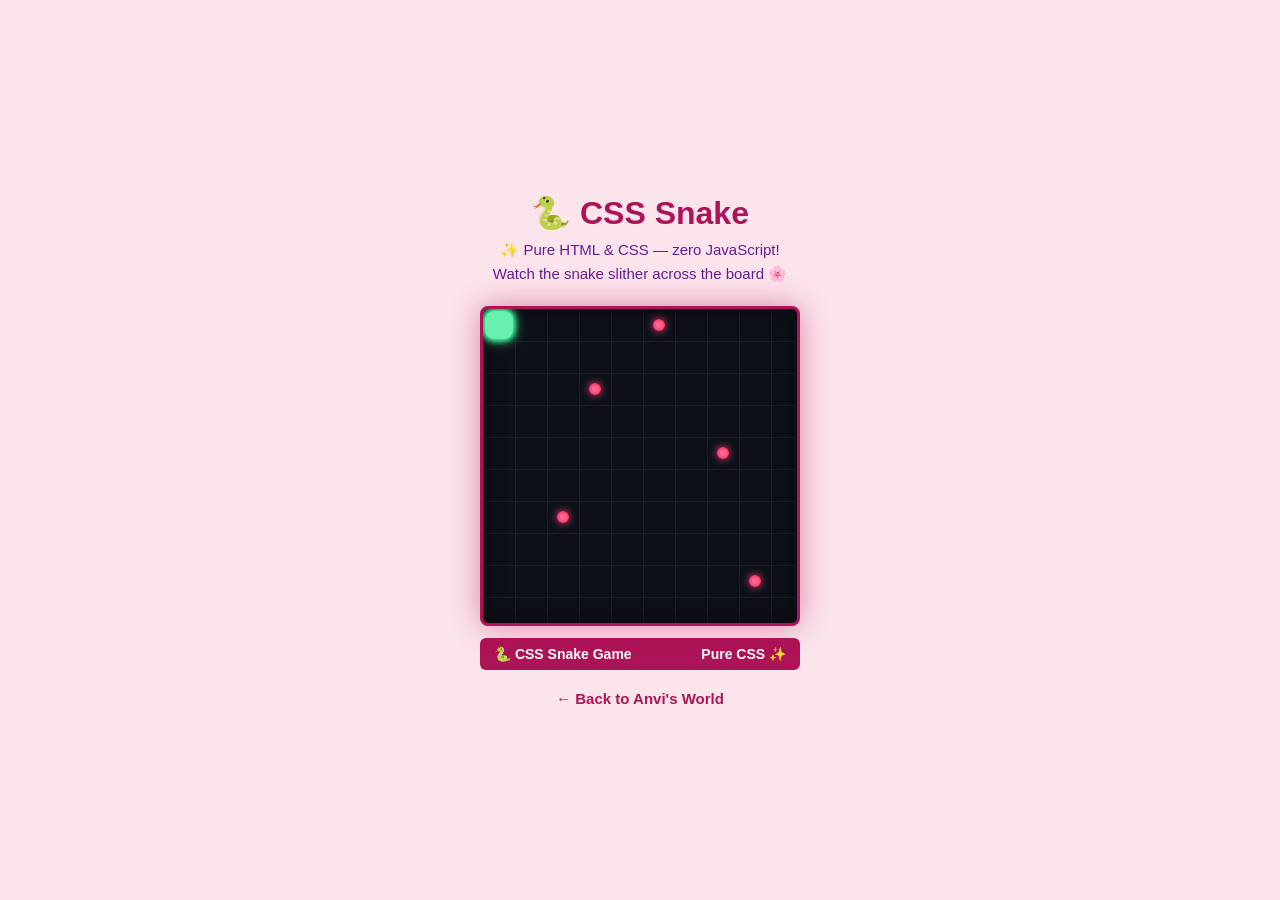
==== snake.html @ 21e76264 "feat: add pure CSS snake game (snake.html) and link from index.html Co-authored-by: anoop-harhare <1" ====
<!DOCTYPE html>
<html lang="en">
<head>
    <meta charset="UTF-8">
    <meta name="viewport" content="width=device-width, initial-scale=1.0">
    <title>CSS Snake – Anvi's World</title>
    <style>
        * { box-sizing: border-box; margin: 0; padding: 0; }

        body {
            display: flex;
            flex-direction: column;
            align-items: center;
            justify-content: center;
            min-height: 100vh;
            padding: 24px;
            font-family: Arial, sans-serif;
            background-color: #fce4ec;
        }

        h1 {
            font-size: 2rem;
            color: #ad1457;
            margin-bottom: 6px;
            text-align: center;
            animation: title-glow 2s ease-in-out infinite alternate;
        }

        @keyframes title-glow {
            from { text-shadow: 0 0 4px #f48fb1; }
            to   { text-shadow: 0 0 14px #ad1457, 0 0 6px #f48fb1; }
        }

        .subtitle {
            color: #6a1b9a;
            margin-bottom: 20px;
            text-align: center;
            font-size: 15px;
            line-height: 1.6;
        }

        /* ── Game board: 10×10 grid, 32 px per cell = 320 px ── */
        .board {
            position: relative;
            width: 320px;
            height: 320px;
            background-color: #0d1117;
            background-image:
                linear-gradient(rgba(255,255,255,.06) 1px, transparent 1px),
                linear-gradient(90deg, rgba(255,255,255,.06) 1px, transparent 1px);
            background-size: 32px 32px;
            border: 3px solid #ad1457;
            border-radius: 8px;
            overflow: hidden;
            box-shadow:
                0 0 30px rgba(173,20,87,.45),
                inset 0 0 20px rgba(0,0,0,.5);
        }

        /* ── Food: pulsing pink dots ── */
        .food {
            position: absolute;
            width: 12px;
            height: 12px;
            background: radial-gradient(circle, #ff80ab, #ff1744);
            border-radius: 50%;
            transform: translate(-50%, -50%);
            box-shadow: 0 0 8px #ff4081;
            animation: food-pulse 1.2s ease-in-out infinite alternate;
        }

        @keyframes food-pulse {
            from { transform: translate(-50%,-50%) scale(.75); opacity: .7; }
            to   { transform: translate(-50%,-50%) scale(1.3); opacity: 1;  }
        }

        /*
         * ── Snake segments ──
         * Serpentine path through a 10×10 grid (32 px cells).
         * Cell-centre formula:  x = col*32+16,  y = row*32+16
         *   col 0..9 → x 16..304,  row 0..9 → y 16..304
         *
         * Path:  row 0 L→R, row 1 R→L, row 2 L→R …
         *   M 16,16 H 304  V 48  H 16  V 80  H 304 V 112
         *   H 16   V 144  H 304  V 176 H 16  V 208 H 304
         *   V 240  H 16   V 272  H 304 V 304 H 16
         *
         * Path length: 10 × 288 px (H) + 9 × 32 px (V) = 3168 px
         * Duration: 16 s  →  speed ≈ 198 px/s
         * One-cell delay: (32/3168)×16 ≈ 0.16 s
         */
        .seg {
            position: absolute;
            top: 0;
            left: 0;
            width: 26px;
            height: 26px;
            border-radius: 7px;
            offset-path: path('M 16,16 H 304 V 48 H 16 V 80 H 304 V 112 H 16 V 144 H 304 V 176 H 16 V 208 H 304 V 240 H 16 V 272 H 304 V 304 H 16');
            offset-anchor: 50% 50%;
            offset-rotate: 0deg;
            animation: slither 16s linear infinite;
        }

        @keyframes slither {
            from { offset-distance: 0%; }
            to   { offset-distance: 100%; }
        }

        /* Head — brightest, slightly larger */
        .s0 {
            width: 28px;
            height: 28px;
            border-radius: 9px;
            background: #69f0ae;
            box-shadow: 0 0 14px #69f0ae, 0 0 6px #1de9b6;
            z-index: 10;
            animation-delay: 0s;
        }

        /* Body — gradient from bright to dark */
        .s1 { background: #00e676; box-shadow: 0 0 8px #00e676;  animation-delay: .16s; z-index: 9; }
        .s2 { background: #00c853; box-shadow: 0 0 6px #00c853;  animation-delay: .32s; z-index: 8; }
        .s3 { background: #009624; box-shadow: 0 0 5px #009624;  animation-delay: .48s; z-index: 7; }
        .s4 { background: #007320; box-shadow: 0 0 4px #007320;  animation-delay: .64s; z-index: 6; }

        /* Tail — darkest, slightly less rounded */
        .s5 {
            background: #00491a;
            box-shadow: 0 0 3px #00491a;
            animation-delay: .80s;
            border-radius: 4px;
            z-index: 5;
        }

        /* ── Bottom bar ── */
        .info-bar {
            display: flex;
            justify-content: space-between;
            align-items: center;
            width: 320px;
            margin-top: 12px;
            padding: 8px 14px;
            background: #ad1457;
            border-radius: 6px;
            color: #fff;
            font-size: 14px;
            font-weight: bold;
        }

        .back-link {
            margin-top: 20px;
            color: #ad1457;
            text-decoration: none;
            font-weight: bold;
            font-size: 15px;
        }

        .back-link:hover { text-decoration: underline; }

        @media (max-width: 380px) {
            .board { width: 272px; height: 272px; }
            .info-bar { width: 272px; }
            .board {
                background-size: 27.2px 27.2px;
            }
        }
    </style>
</head>
<body>

    <h1>🐍 CSS Snake</h1>
    <p class="subtitle">
        ✨ Pure HTML &amp; CSS — zero JavaScript!<br>
        Watch the snake slither across the board 🌸
    </p>

    <div class="board">
        <!--
            Food dots — cell centres (col*32+16, row*32+16):
              col 3 row 2 → (112, 80)
              col 7 row 4 → (240, 144)
              col 2 row 6 → (80,  208)
              col 8 row 8 → (272, 272)
              col 5 row 0 → (176,  16)
        -->
        <div class="food" style="left:112px; top: 80px;"></div>
        <div class="food" style="left:240px; top:144px;"></div>
        <div class="food" style="left: 80px; top:208px;"></div>
        <div class="food" style="left:272px; top:272px;"></div>
        <div class="food" style="left:176px; top: 16px;"></div>

        <!-- Snake (s0 = head → s5 = tail) -->
        <div class="seg s0"></div>
        <div class="seg s1"></div>
        <div class="seg s2"></div>
        <div class="seg s3"></div>
        <div class="seg s4"></div>
        <div class="seg s5"></div>
    </div>

    <div class="info-bar">
        <span>🐍 CSS Snake Game</span>
        <span>Pure CSS ✨</span>
    </div>

    <a class="back-link" href="index.html">← Back to Anvi's World</a>

</body>
</html>
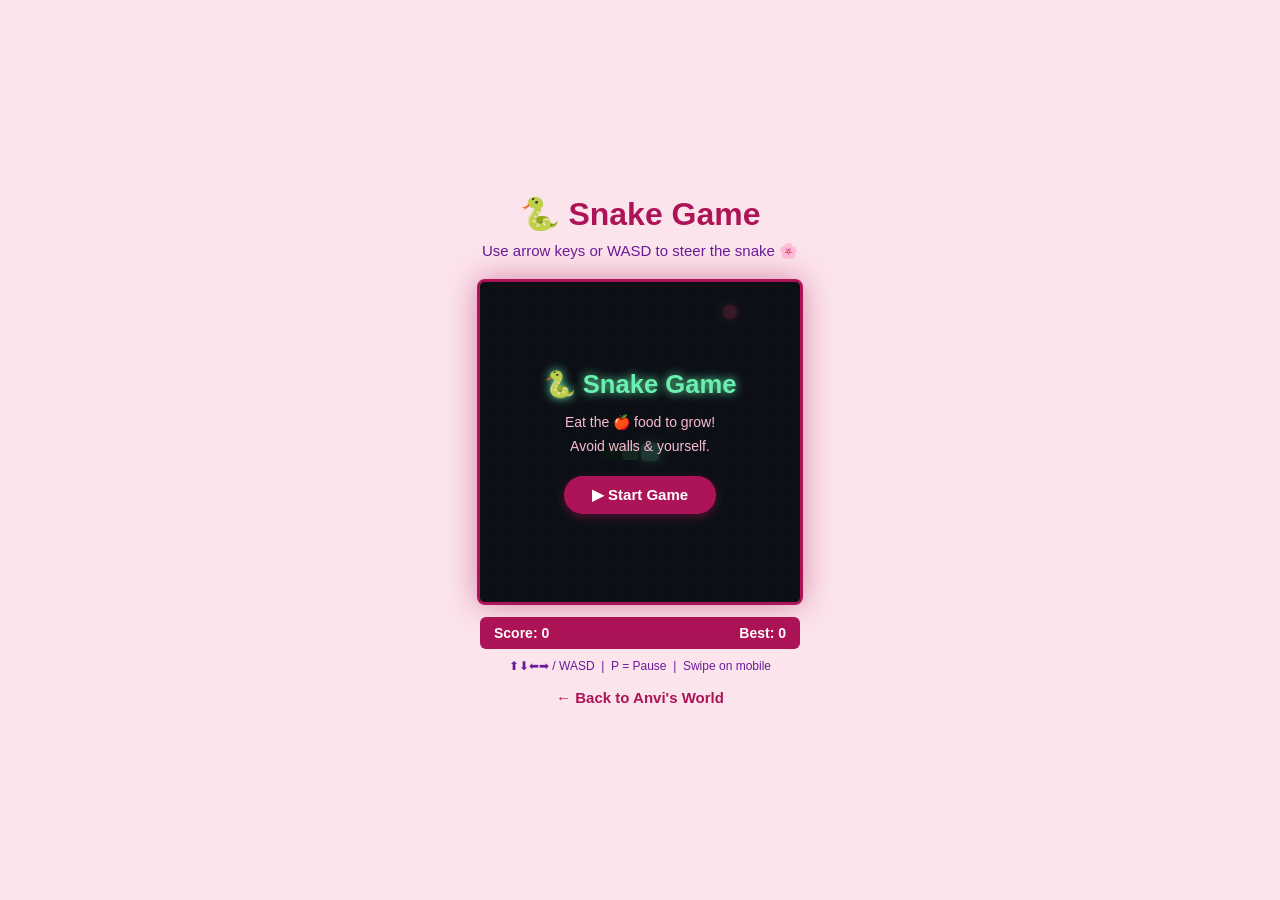
==== commit f70585a3: "Replace CSS snake animation with interactive JavaScript canvas snake game Co-authored-by: anoop-harh" ====
--- a/snake.html
+++ b/snake.html
@@ -3,7 +3,7 @@
 <head>
     <meta charset="UTF-8">
     <meta name="viewport" content="width=device-width, initial-scale=1.0">
-    <title>CSS Snake – Anvi's World</title>
+    <title>Snake Game – Anvi's World</title>
     <style>
         * { box-sizing: border-box; margin: 0; padding: 0; }
 
@@ -33,22 +33,14 @@
 
         .subtitle {
             color: #6a1b9a;
-            margin-bottom: 20px;
+            margin-bottom: 16px;
             text-align: center;
             font-size: 15px;
             line-height: 1.6;
         }
 
-        /* ── Game board: 10×10 grid, 32 px per cell = 320 px ── */
-        .board {
+        .canvas-wrap {
             position: relative;
-            width: 320px;
-            height: 320px;
-            background-color: #0d1117;
-            background-image:
-                linear-gradient(rgba(255,255,255,.06) 1px, transparent 1px),
-                linear-gradient(90deg, rgba(255,255,255,.06) 1px, transparent 1px);
-            background-size: 32px 32px;
             border: 3px solid #ad1457;
             border-radius: 8px;
             overflow: hidden;
@@ -57,83 +49,57 @@
                 inset 0 0 20px rgba(0,0,0,.5);
         }
 
-        /* ── Food: pulsing pink dots ── */
-        .food {
+        #gameCanvas {
+            display: block;
+            background-color: #0d1117;
+        }
+
+        /* Overlay shown on start / pause / game-over */
+        #overlay {
             position: absolute;
-            width: 12px;
-            height: 12px;
-            background: radial-gradient(circle, #ff80ab, #ff1744);
-            border-radius: 50%;
-            transform: translate(-50%, -50%);
-            box-shadow: 0 0 8px #ff4081;
-            animation: food-pulse 1.2s ease-in-out infinite alternate;
-        }
-
-        @keyframes food-pulse {
-            from { transform: translate(-50%,-50%) scale(.75); opacity: .7; }
-            to   { transform: translate(-50%,-50%) scale(1.3); opacity: 1;  }
-        }
-
-        /*
-         * ── Snake segments ──
-         * Serpentine path through a 10×10 grid (32 px cells).
-         * Cell-centre formula:  x = col*32+16,  y = row*32+16
-         *   col 0..9 → x 16..304,  row 0..9 → y 16..304
-         *
-         * Path:  row 0 L→R, row 1 R→L, row 2 L→R …
-         *   M 16,16 H 304  V 48  H 16  V 80  H 304 V 112
-         *   H 16   V 144  H 304  V 176 H 16  V 208 H 304
-         *   V 240  H 16   V 272  H 304 V 304 H 16
-         *
-         * Path length: 10 × 288 px (H) + 9 × 32 px (V) = 3168 px
-         * Duration: 16 s  →  speed ≈ 198 px/s
-         * One-cell delay: (32/3168)×16 ≈ 0.16 s
-         */
-        .seg {
-            position: absolute;
-            top: 0;
-            left: 0;
-            width: 26px;
-            height: 26px;
-            border-radius: 7px;
-            offset-path: path('M 16,16 H 304 V 48 H 16 V 80 H 304 V 112 H 16 V 144 H 304 V 176 H 16 V 208 H 304 V 240 H 16 V 272 H 304 V 304 H 16');
-            offset-anchor: 50% 50%;
-            offset-rotate: 0deg;
-            animation: slither 16s linear infinite;
-        }
-
-        @keyframes slither {
-            from { offset-distance: 0%; }
-            to   { offset-distance: 100%; }
-        }
-
-        /* Head — brightest, slightly larger */
-        .s0 {
-            width: 28px;
-            height: 28px;
-            border-radius: 9px;
-            background: #69f0ae;
-            box-shadow: 0 0 14px #69f0ae, 0 0 6px #1de9b6;
-            z-index: 10;
-            animation-delay: 0s;
-        }
-
-        /* Body — gradient from bright to dark */
-        .s1 { background: #00e676; box-shadow: 0 0 8px #00e676;  animation-delay: .16s; z-index: 9; }
-        .s2 { background: #00c853; box-shadow: 0 0 6px #00c853;  animation-delay: .32s; z-index: 8; }
-        .s3 { background: #009624; box-shadow: 0 0 5px #009624;  animation-delay: .48s; z-index: 7; }
-        .s4 { background: #007320; box-shadow: 0 0 4px #007320;  animation-delay: .64s; z-index: 6; }
-
-        /* Tail — darkest, slightly less rounded */
-        .s5 {
-            background: #00491a;
-            box-shadow: 0 0 3px #00491a;
-            animation-delay: .80s;
-            border-radius: 4px;
-            z-index: 5;
-        }
-
-        /* ── Bottom bar ── */
+            inset: 0;
+            display: flex;
+            flex-direction: column;
+            align-items: center;
+            justify-content: center;
+            background: rgba(13,17,23,.82);
+            color: #fff;
+            text-align: center;
+            padding: 20px;
+            gap: 12px;
+        }
+
+        #overlay h2 {
+            font-size: 1.6rem;
+            color: #69f0ae;
+            text-shadow: 0 0 10px #69f0ae;
+        }
+
+        #overlay p {
+            font-size: 14px;
+            color: #f8bbd0;
+            line-height: 1.7;
+        }
+
+        #overlay button {
+            margin-top: 6px;
+            padding: 10px 28px;
+            background: #ad1457;
+            color: #fff;
+            border: none;
+            border-radius: 24px;
+            font-size: 15px;
+            font-weight: bold;
+            cursor: pointer;
+            box-shadow: 0 3px 10px rgba(173,20,87,.45);
+            transition: background .2s;
+        }
+
+        #overlay button:hover { background: #880e4f; }
+
+        #overlay.hidden { display: none; }
+
+        /* Score / info bar */
         .info-bar {
             display: flex;
             justify-content: space-between;
@@ -148,8 +114,15 @@
             font-weight: bold;
         }
 
+        .controls-hint {
+            margin-top: 10px;
+            font-size: 12px;
+            color: #6a1b9a;
+            text-align: center;
+        }
+
         .back-link {
-            margin-top: 20px;
+            margin-top: 16px;
             color: #ad1457;
             text-decoration: none;
             font-weight: bold;
@@ -157,54 +130,283 @@
         }
 
         .back-link:hover { text-decoration: underline; }
-
-        @media (max-width: 380px) {
-            .board { width: 272px; height: 272px; }
-            .info-bar { width: 272px; }
-            .board {
-                background-size: 27.2px 27.2px;
-            }
-        }
     </style>
 </head>
 <body>
 
-    <h1>🐍 CSS Snake</h1>
-    <p class="subtitle">
-        ✨ Pure HTML &amp; CSS — zero JavaScript!<br>
-        Watch the snake slither across the board 🌸
-    </p>
-
-    <div class="board">
-        <!--
-            Food dots — cell centres (col*32+16, row*32+16):
-              col 3 row 2 → (112, 80)
-              col 7 row 4 → (240, 144)
-              col 2 row 6 → (80,  208)
-              col 8 row 8 → (272, 272)
-              col 5 row 0 → (176,  16)
-        -->
-        <div class="food" style="left:112px; top: 80px;"></div>
-        <div class="food" style="left:240px; top:144px;"></div>
-        <div class="food" style="left: 80px; top:208px;"></div>
-        <div class="food" style="left:272px; top:272px;"></div>
-        <div class="food" style="left:176px; top: 16px;"></div>
-
-        <!-- Snake (s0 = head → s5 = tail) -->
-        <div class="seg s0"></div>
-        <div class="seg s1"></div>
-        <div class="seg s2"></div>
-        <div class="seg s3"></div>
-        <div class="seg s4"></div>
-        <div class="seg s5"></div>
+    <h1>🐍 Snake Game</h1>
+    <p class="subtitle">Use arrow keys or WASD to steer the snake 🌸</p>
+
+    <div class="canvas-wrap">
+        <canvas id="gameCanvas" width="320" height="320"></canvas>
+
+        <div id="overlay">
+            <h2>🐍 Snake Game</h2>
+            <p>Eat the 🍎 food to grow!<br>Avoid walls &amp; yourself.</p>
+            <button id="actionBtn">▶ Start Game</button>
+        </div>
     </div>
 
     <div class="info-bar">
-        <span>🐍 CSS Snake Game</span>
-        <span>Pure CSS ✨</span>
+        <span>Score: <span id="score">0</span></span>
+        <span>Best: <span id="best">0</span></span>
     </div>
 
+    <p class="controls-hint">⬆⬇⬅➡ / WASD &nbsp;|&nbsp; P = Pause &nbsp;|&nbsp; Swipe on mobile</p>
+
     <a class="back-link" href="index.html">← Back to Anvi's World</a>
 
+<script>
+(function () {
+    const COLS = 16, ROWS = 16, CELL = 20;   // 16×16 grid, 20 px cells = 320 px canvas
+    const canvas = document.getElementById('gameCanvas');
+    const ctx    = canvas.getContext('2d');
+    const overlay    = document.getElementById('overlay');
+    const overlayH2  = overlay.querySelector('h2');
+    const overlayP   = overlay.querySelector('p');
+    const actionBtn  = document.getElementById('actionBtn');
+    const scoreEl    = document.getElementById('score');
+    const bestEl     = document.getElementById('best');
+
+    let snake, dir, nextDir, food, score, best, loop, state;
+    // state: 'idle' | 'playing' | 'paused' | 'over'
+
+    best = parseInt(localStorage.getItem('snakeBest') || '0', 10);
+    bestEl.textContent = best;
+
+    /* ── Initialise / reset a new game ── */
+    function init() {
+        const midX = Math.floor(COLS / 2);
+        const midY = Math.floor(ROWS / 2);
+        snake   = [
+            { x: midX,     y: midY },
+            { x: midX - 1, y: midY },
+            { x: midX - 2, y: midY }
+        ];
+        dir     = { x: 1, y: 0 };
+        nextDir = { x: 1, y: 0 };
+        score   = 0;
+        scoreEl.textContent = 0;
+        spawnFood();
+    }
+
+    /* ── Place food at a random empty cell ── */
+    function spawnFood() {
+        let pos;
+        do {
+            pos = {
+                x: Math.floor(Math.random() * COLS),
+                y: Math.floor(Math.random() * ROWS)
+            };
+        } while (snake.some(s => s.x === pos.x && s.y === pos.y));
+        food = pos;
+    }
+
+    /* ── Main game tick ── */
+    function tick() {
+        dir = { ...nextDir };
+
+        const head = { x: snake[0].x + dir.x, y: snake[0].y + dir.y };
+
+        // Wall collision
+        if (head.x < 0 || head.x >= COLS || head.y < 0 || head.y >= ROWS) {
+            endGame(); return;
+        }
+        // Self collision
+        if (snake.some(s => s.x === head.x && s.y === head.y)) {
+            endGame(); return;
+        }
+
+        snake.unshift(head);
+
+        // Eat food
+        if (head.x === food.x && head.y === food.y) {
+            score++;
+            scoreEl.textContent = score;
+            if (score > best) {
+                best = score;
+                bestEl.textContent = best;
+                localStorage.setItem('snakeBest', best);
+            }
+            spawnFood();
+        } else {
+            snake.pop();
+        }
+
+        draw();
+    }
+
+    /* ── Drawing ── */
+    function draw() {
+        // Background grid
+        ctx.fillStyle = '#0d1117';
+        ctx.fillRect(0, 0, canvas.width, canvas.height);
+
+        // Grid lines
+        ctx.strokeStyle = 'rgba(255,255,255,0.05)';
+        ctx.lineWidth = 0.5;
+        for (let c = 0; c <= COLS; c++) {
+            ctx.beginPath();
+            ctx.moveTo(c * CELL, 0);
+            ctx.lineTo(c * CELL, canvas.height);
+            ctx.stroke();
+        }
+        for (let r = 0; r <= ROWS; r++) {
+            ctx.beginPath();
+            ctx.moveTo(0, r * CELL);
+            ctx.lineTo(canvas.width, r * CELL);
+            ctx.stroke();
+        }
+
+        // Food
+        const fx = food.x * CELL + CELL / 2;
+        const fy = food.y * CELL + CELL / 2;
+        ctx.fillStyle = '#ff4081';
+        ctx.shadowColor = '#ff4081';
+        ctx.shadowBlur = 10;
+        ctx.beginPath();
+        ctx.arc(fx, fy, CELL * 0.35, 0, Math.PI * 2);
+        ctx.fill();
+        ctx.shadowBlur = 0;
+
+        // Snake
+        snake.forEach(function(seg, i) {
+            const t   = i / (snake.length - 1 || 1);
+            const r   = Math.round(105 * (1 - t));          // 105→0
+            const g   = Math.round(240 - 191 * t);         // 240→49
+            const b   = Math.round(174 * (1 - t));          // 174→0
+            ctx.fillStyle   = `rgb(${r},${g},${b})`;
+            ctx.shadowColor = i === 0 ? '#69f0ae' : 'transparent';
+            ctx.shadowBlur  = i === 0 ? 12 : 0;
+            const pad = i === 0 ? 1 : 2;
+            const radius = i === 0 ? 5 : 3;
+            roundRect(
+                seg.x * CELL + pad,
+                seg.y * CELL + pad,
+                CELL - pad * 2,
+                CELL - pad * 2,
+                radius
+            );
+        });
+        ctx.shadowBlur = 0;
+    }
+
+    function roundRect(x, y, w, h, r) {
+        ctx.beginPath();
+        ctx.moveTo(x + r, y);
+        ctx.lineTo(x + w - r, y);
+        ctx.arcTo(x + w, y,     x + w, y + r,     r);
+        ctx.lineTo(x + w, y + h - r);
+        ctx.arcTo(x + w, y + h, x + w - r, y + h, r);
+        ctx.lineTo(x + r, y + h);
+        ctx.arcTo(x,     y + h, x,     y + h - r, r);
+        ctx.lineTo(x,     y + r);
+        ctx.arcTo(x,     y,     x + r, y,          r);
+        ctx.closePath();
+        ctx.fill();
+    }
+
+    /* ── Game-over ── */
+    function endGame() {
+        clearInterval(loop);
+        state = 'over';
+        overlayH2.textContent = '💀 Game Over';
+        overlayP.innerHTML    = `Score: <strong>${score}</strong>${score >= best && score > 0 ? ' 🏆 New Best!' : ''}`;
+        actionBtn.textContent = '🔄 Play Again';
+        overlay.classList.remove('hidden');
+    }
+
+    /* ── Start / Restart ── */
+    function startGame() {
+        init();
+        draw();
+        overlay.classList.add('hidden');
+        state = 'playing';
+        clearInterval(loop);
+        loop = setInterval(tick, 120);
+    }
+
+    /* ── Pause / Resume ── */
+    function togglePause() {
+        if (state === 'playing') {
+            clearInterval(loop);
+            state = 'paused';
+            overlayH2.textContent = '⏸ Paused';
+            overlayP.innerHTML    = 'Press P or tap to resume.';
+            actionBtn.textContent = '▶ Resume';
+            overlay.classList.remove('hidden');
+        } else if (state === 'paused') {
+            overlay.classList.add('hidden');
+            state = 'playing';
+            loop = setInterval(tick, 120);
+        }
+    }
+
+    /* ── Button click ── */
+    actionBtn.addEventListener('click', function () {
+        if (state === 'idle' || state === 'over') {
+            startGame();
+        } else if (state === 'paused') {
+            togglePause();
+        }
+    });
+
+    /* ── Keyboard controls ── */
+    document.addEventListener('keydown', function (e) {
+        switch (e.key) {
+            case 'ArrowUp':    case 'w': case 'W':
+                if (dir.y !== 1)  nextDir = { x: 0, y: -1 };
+                e.preventDefault(); break;
+            case 'ArrowDown':  case 's': case 'S':
+                if (dir.y !== -1) nextDir = { x: 0, y: 1 };
+                e.preventDefault(); break;
+            case 'ArrowLeft':  case 'a': case 'A':
+                if (dir.x !== 1)  nextDir = { x: -1, y: 0 };
+                e.preventDefault(); break;
+            case 'ArrowRight': case 'd': case 'D':
+                if (dir.x !== -1) nextDir = { x: 1, y: 0 };
+                e.preventDefault(); break;
+            case 'p': case 'P':
+                if (state === 'playing' || state === 'paused') togglePause();
+                break;
+        }
+    });
+
+    /* ── Touch / swipe controls ── */
+    let touchStart = null;
+    canvas.addEventListener('touchstart', function (e) {
+        const t = e.changedTouches[0];
+        touchStart = { x: t.clientX, y: t.clientY };
+        e.preventDefault();
+    }, { passive: false });
+
+    canvas.addEventListener('touchend', function (e) {
+        if (!touchStart) return;
+        const t  = e.changedTouches[0];
+        const dx = t.clientX - touchStart.x;
+        const dy = t.clientY - touchStart.y;
+        touchStart = null;
+
+        if (state === 'idle' || state === 'over') { startGame(); return; }
+        if (state === 'paused') { togglePause(); return; }
+
+        if (Math.abs(dx) < 10 && Math.abs(dy) < 10) { togglePause(); return; }
+
+        if (Math.abs(dx) > Math.abs(dy)) {
+            if (dx > 0 && dir.x !== -1) nextDir = { x: 1,  y: 0 };
+            else if (dx < 0 && dir.x !== 1)  nextDir = { x: -1, y: 0 };
+        } else {
+            if (dy > 0 && dir.y !== -1) nextDir = { x: 0, y: 1  };
+            else if (dy < 0 && dir.y !== 1)  nextDir = { x: 0, y: -1 };
+        }
+        e.preventDefault();
+    }, { passive: false });
+
+    /* ── Initial state ── */
+    state = 'idle';
+    init();
+    draw();
+})();
+</script>
 </body>
 </html>
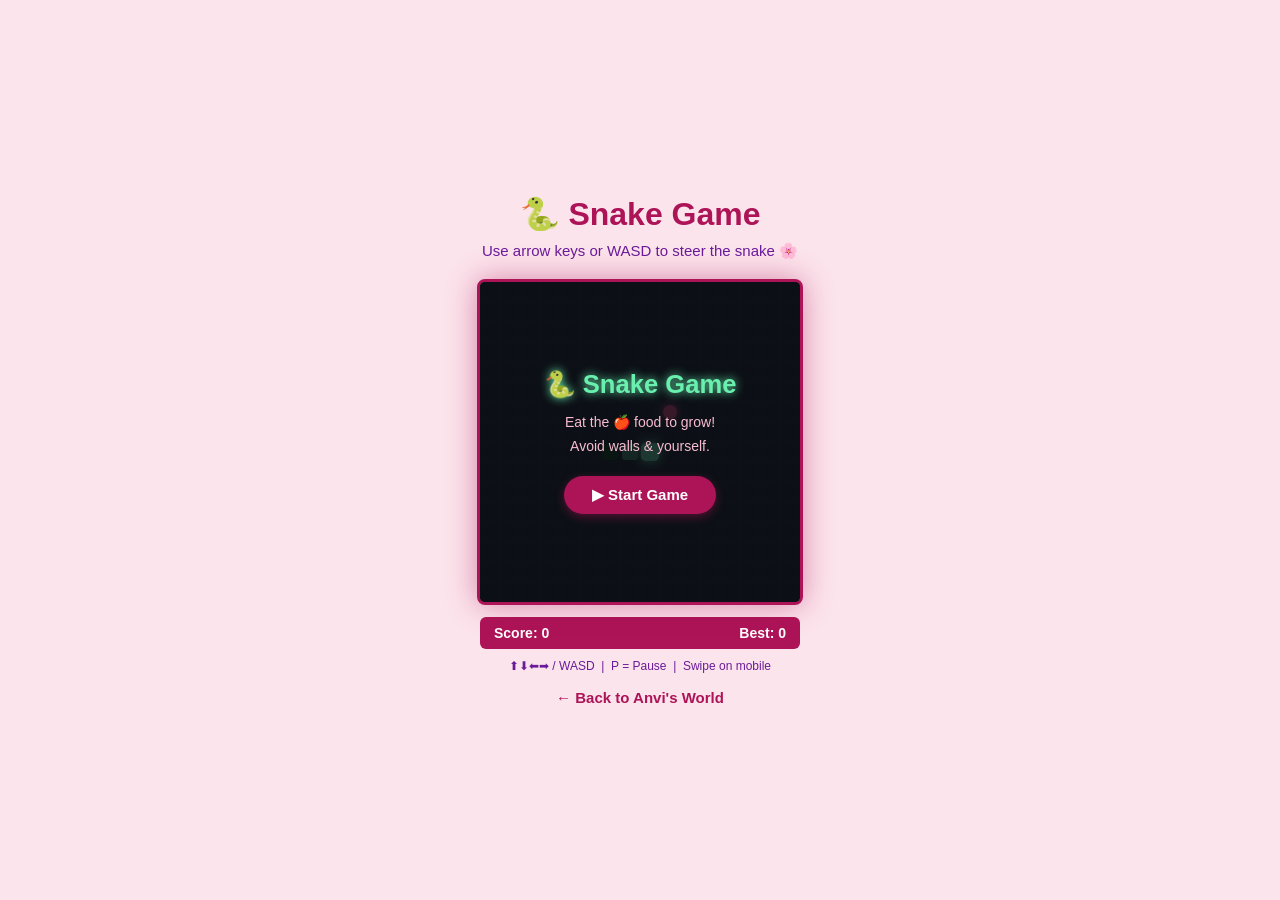
==== commit e70fa173: "Slow down snake game: increase tick interval from 120ms to 180ms Co-authored-by: anoop-harhare <1230" ====
--- a/snake.html
+++ b/snake.html
@@ -323,7 +323,7 @@
         overlay.classList.add('hidden');
         state = 'playing';
         clearInterval(loop);
-        loop = setInterval(tick, 120);
+        loop = setInterval(tick, 180);
     }
 
     /* ── Pause / Resume ── */
@@ -338,7 +338,7 @@
         } else if (state === 'paused') {
             overlay.classList.add('hidden');
             state = 'playing';
-            loop = setInterval(tick, 120);
+            loop = setInterval(tick, 180);
         }
     }
 
